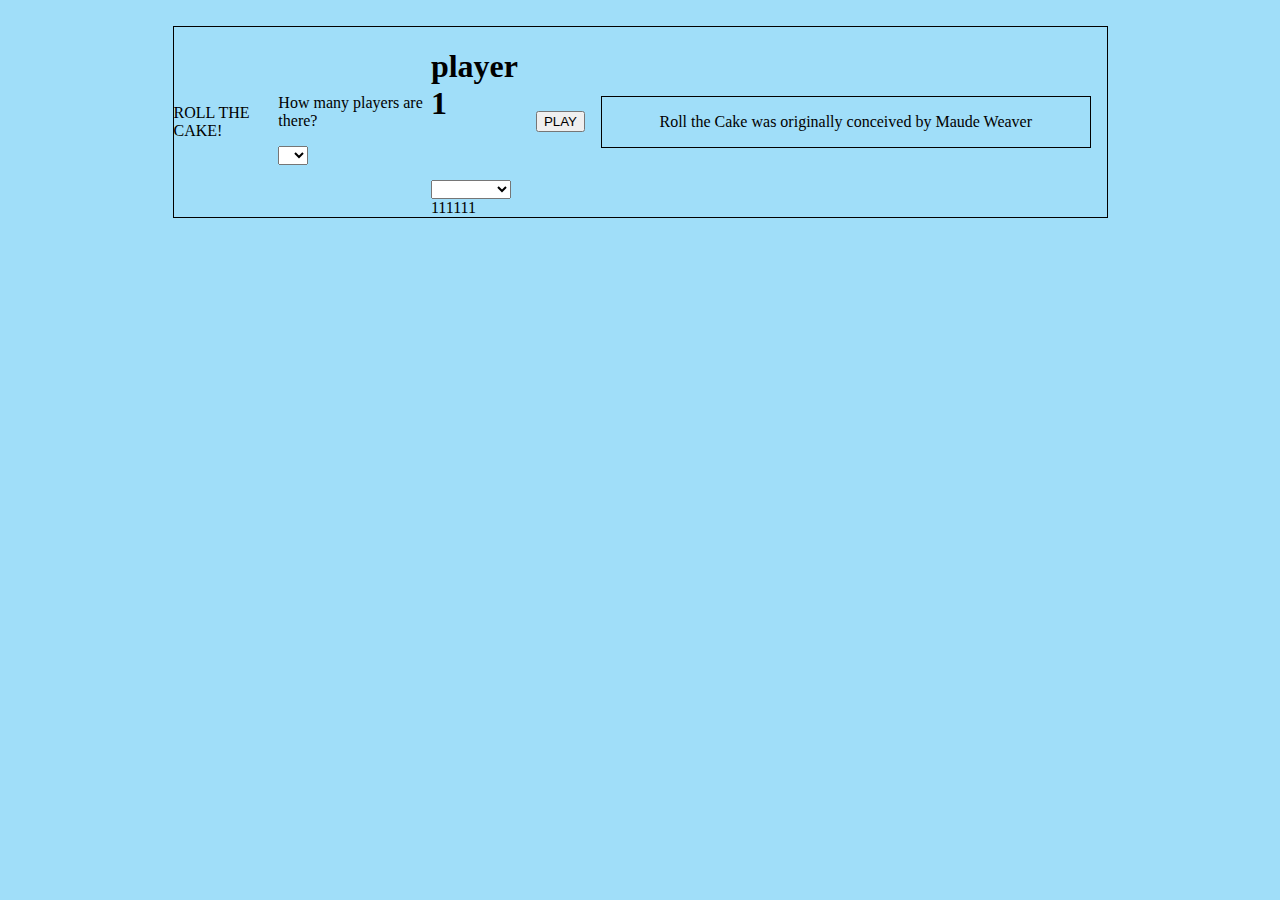
==== index.html @ 91c4fd4b "initial commit" ====
<!DOCTYPE html>
<html lang="en">
  <head>
    <meta charset="UTF-8" />
    <meta http-equiv="X-UA-Compatible" content="IE=edge" />
    <meta name="viewport" content="width=device-width, initial-scale=1.0" />
    <title>Roll the Cake</title>
    <link href="style/style.css" rel="stylesheet"/>
  </head>
  <body>
    <BR/>
    <div class="container">

      <header>ROLL THE CAKE!</header>
      <!-- we're using javascript to code this badboy -->
      <script src="./scripts/index.js" type="module"></script>
    <form>
        <p>How many players are there?</p>
        <select name="numberOfPlayers" id="numberOfPlayers" onchange="formSelect()">
          <option></option>
          <option value="1">1</option>
          <option value="2">2</option>
          <option value="3">3</option>
          <option value="4">4</option>
          <option value="5">5</option>
        </select>
    </form>
    <div id="1">
      <h1>player 1</h1>
      <br><br>
      <select>choose a cake
        <option></option>
        <option value="sky">sky</option>
        <option value="chocolate">chocolate</option>
        <option value="birthday">birthday</option>
        <option value="flowers">flowers</option>
        <option value="confetti">confetti</option>
        <!-- how about an onclick select a cake from an array of images? -->
      </select>
      111111
  </div>

      <!-- okay, here's the button to play, let's get to it -->
      <button class="play_button" onclick="location.href='round-1.html';">PLAY</button>
      <!-- you like my footer? -->
      <footer>Roll the Cake was originally conceived by Maude Weaver</footer>
    </div>
    </body>
</html>
---- style/style.css ----
body{
    display: flex;
    flex-direction: column;
    justify-content: center;
    align-items: center;
    /* Stylize */
    background-color: rgb(160, 222, 249);
    text-decoration-color: blueviolet;

    background-attachment: fixed;
    
}

canvas {
    display: block;
    margin: 0 auto;
    border: 1px solid black;
}

#titleImg {
    transition: opacity 0.5s ease;
}

#startButton {
    position: absolute;
    top: 57.5%;
    left: 50%;
    transform: translate(-50%, -50%);
    padding: 10px 20px;
    font-size: 18px;
    background-color: #4CAF50;
    color: white;
    border: none;
    cursor: pointer;
    border-radius: 5px;
}
#playerSelectContainer {

    display: flex;
    flex-direction: column;
    align-items: center; /* Center horizontally */
    justify-content: center; /* Center vertically */
    position: absolute;
    top: 40%;
    left: 33%;

}
#selectDisplay {
    display: flex;
    flex-direction: row;
    align-items: center; /* Center horizontally */
    justify-content: center; /* Center vertically */
}
#cakeChooser, #dice {
    display: flex;
    flex-direction: column;
    align-items: center; /* Center horizontally */
    justify-content: center; /* Center vertically */
    position: absolute; /* Position absolutely relative to parent */
    top: 50%; /* Move to vertical center */
    left: 50%; /* Move to horizontal center */
    transform: translate(-50%, -50%); /* Adjust to true center */
  }

.container{
    display: flex;
    flex-direction: row;
    justify-content: center;
    align-items: center;
    border: 1px solid black;
}


footer {
    display: flex;
    justify-content: center;
    border: 1px solid black;
    margin: 1em;
    padding: 1em;
    width: 60%;
    position: -webkit-sticky;
    bottom: 10%;
}
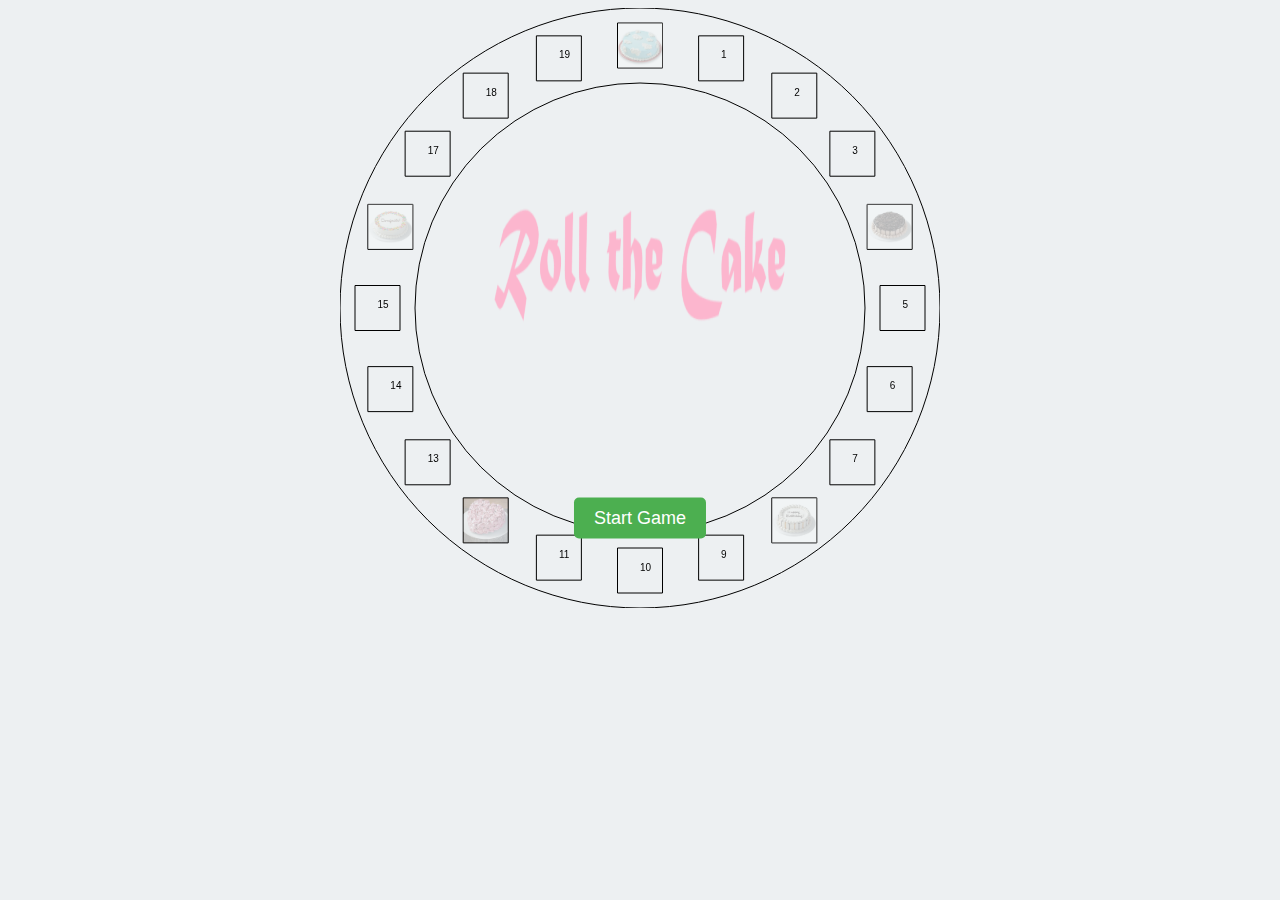
==== commit 6c4045ee: "changed html file to be proper root file" ====
--- a/index.html
+++ b/index.html
@@ -1,49 +1,51 @@
 <!DOCTYPE html>
 <html lang="en">
-  <head>
-    <meta charset="UTF-8" />
-    <meta http-equiv="X-UA-Compatible" content="IE=edge" />
-    <meta name="viewport" content="width=device-width, initial-scale=1.0" />
+<head>
+    <meta charset="UTF-8">
+    <meta name="viewport" content="width=device-width, initial-scale=1.0">
     <title>Roll the Cake</title>
-    <link href="style/style.css" rel="stylesheet"/>
-  </head>
-  <body>
-    <BR/>
+    <!-- <script src="roll.js" defer></script> -->
+    
+    <link href="../style/style.css" rel="stylesheet"/>
+    
+</head>
+<body>
     <div class="container">
+    <canvas id="gameCanvas" width="600" height="600"></canvas>
+    <script src="scripts/gamecanvas.js"></script>
+    <button id="startButton">Start Game</button>
+     <div id="playerSelectContainer" style="display: none">
+      <div id="howMany"></div>
+      <div id="selectDisplay">
+        <select id="player-count">
+          <option value="1">1 Player</option>
+          <option value="2">2 Players</option>
+          <option value="3">3 Players</option>
+          <option value="4">4 Players</option>
+          <option value="5">5 Players</option>         
+        </select>
+        <button id="select-players-button">Continue</button>
+      </div>
+      </div>
+    <div id ="cakeChooser" style="display: none">
+      <!-- <div id="availableCakes"></div> -->
+        
+    </div>
 
-      <header>ROLL THE CAKE!</header>
-      <!-- we're using javascript to code this badboy -->
-      <script src="./scripts/index.js" type="module"></script>
-    <form>
-        <p>How many players are there?</p>
-        <select name="numberOfPlayers" id="numberOfPlayers" onchange="formSelect()">
-          <option></option>
-          <option value="1">1</option>
-          <option value="2">2</option>
-          <option value="3">3</option>
-          <option value="4">4</option>
-          <option value="5">5</option>
-        </select>
-    </form>
-    <div id="1">
-      <h1>player 1</h1>
-      <br><br>
-      <select>choose a cake
-        <option></option>
-        <option value="sky">sky</option>
-        <option value="chocolate">chocolate</option>
-        <option value="birthday">birthday</option>
-        <option value="flowers">flowers</option>
-        <option value="confetti">confetti</option>
-        <!-- how about an onclick select a cake from an array of images? -->
-      </select>
-      111111
-  </div>
-
-      <!-- okay, here's the button to play, let's get to it -->
-      <button class="play_button" onclick="location.href='round-1.html';">PLAY</button>
-      <!-- you like my footer? -->
-      <footer>Roll the Cake was originally conceived by Maude Weaver</footer>
+    <div id="dice" style="display:none">
+      <div id="playerCommand"></div>
+      <div id="displayConsole">
+        <div id="playerTurnDisplay"></div>
+      <div id="rollValue">
+        <img src="../images/rolling-dices.png" height="50" width ="50">
+      </div>
     </div>
-    </body>
-</html>+      <button id="diceRoll">ROLL</button>
+      <div id="imageDisplay"></div>
+      <div id="winner"></div>
+    </div>
+</div>
+<div id="turnCounter">
+</div>
+</body>
+</html>
--- a/style/style.css
+++ b/style/style.css
@@ -1,10 +1,10 @@
 body{
     display: flex;
-    flex-direction: column;
+    flex-direction: row;
     justify-content: center;
     align-items: center;
     /* Stylize */
-    background-color: rgb(160, 222, 249);
+    background-color: rgb(237, 240, 242);
     text-decoration-color: blueviolet;
 
     background-attachment: fixed;
@@ -14,7 +14,7 @@
 canvas {
     display: block;
     margin: 0 auto;
-    border: 1px solid black;
+    /* border: 1px solid black; */
 }
 
 #titleImg {
@@ -35,15 +35,14 @@
     border-radius: 5px;
 }
 #playerSelectContainer {
-
+    
     display: flex;
     flex-direction: column;
     align-items: center; /* Center horizontally */
     justify-content: center; /* Center vertically */
     position: absolute;
-    top: 40%;
-    left: 33%;
-
+    
+    
 }
 #selectDisplay {
     display: flex;
@@ -51,15 +50,68 @@
     align-items: center; /* Center horizontally */
     justify-content: center; /* Center vertically */
 }
-#cakeChooser, #dice {
+#cakeChooser {
     display: flex;
     flex-direction: column;
     align-items: center; /* Center horizontally */
     justify-content: center; /* Center vertically */
     position: absolute; /* Position absolutely relative to parent */
-    top: 50%; /* Move to vertical center */
-    left: 50%; /* Move to horizontal center */
-    transform: translate(-50%, -50%); /* Adjust to true center */
+    border: 1px solid black;
+    
+    /* top: 50%; Move to vertical center */
+    /* left: 50%; Move to horizontal center */
+    /* transform: translate(-50%, -50%); Adjust to true center */
+    
+}
+
+#dice{
+    position: absolute;
+    width: 20%;
+    height: 45%;
+    /* border: 1px solid black; */
+    display: flex;
+    flex-direction: column;
+    align-items: center;
+    justify-content: center;
+    
+}
+#displayConsole {
+    display: flex;
+    flex-direction: row;
+    align-items: center;
+    justify-content: center;
+    /* border: 1px solid black; */
+
+}
+#playerCommand{
+    padding: 4px;
+    /* border: 1px solid black; */
+    height: 40%;
+    background-color: black;
+    color: white;
+    
+}
+
+   #playerTurnDisplay{
+    /* border: 1px solid black; */
+   }
+
+  #rollValue {
+    transition: opacity 0.5s ease;
+    /* border: 1px solid black; */
+  }
+  #rollValue.transitioning {
+    opacity: 0;
+  }
+
+  .gallery-image {
+    /* margin-right: 20px;  */
+    margin: 10px;    
+  }
+  .images-container {
+    display: flex;
+    flex-wrap: wrap; /* Allow images to wrap to the next line */
+    justify-content: center; /* Center images horizontally */
   }
 
 .container{
@@ -67,14 +119,21 @@
     flex-direction: row;
     justify-content: center;
     align-items: center;
-    border: 1px solid black;
+    
 }
 
+#turnCounter {
+    display: flex;
+    flex-direction: column;
+    align-items: flex-start;
+    /* border: 3px solid green; */
+    height: 600px;
+  }
 
 footer {
     display: flex;
     justify-content: center;
-    border: 1px solid black;
+    /* border: 1px solid black; */
     margin: 1em;
     padding: 1em;
     width: 60%;
